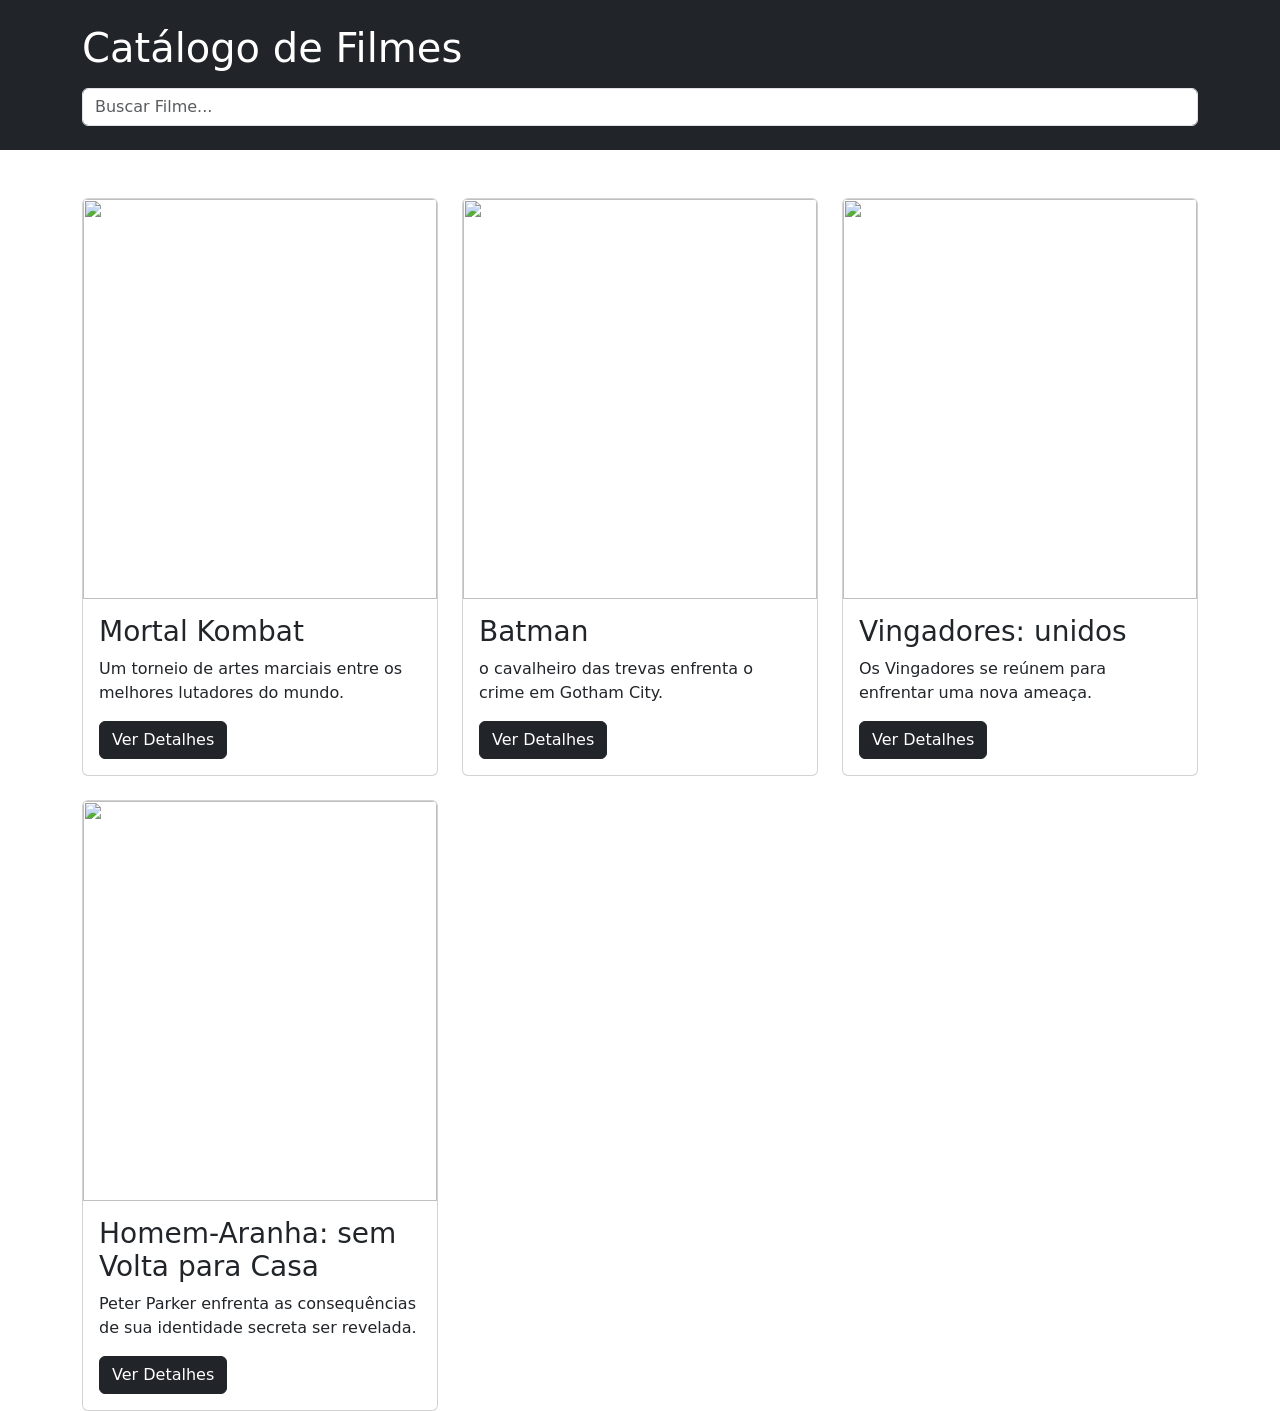
==== index.html @ 5b6c2d4e "a" ====
<!DOCTYPE html>
<html lang="pt-br">
<head>
    <meta charset="UTF-8">
    <meta name="viewport" content="width=device-width, initial-scale=1.0">
    <title>Meus Filmes</title>
    <link rel="stylesheet" href="css/style.css">
     <link href="https://cdn.jsdelivr.net/npm/bootstrap@5.3.7/dist/css/bootstrap.min.css" rel="stylesheet">
</head>
<body>
    <header class="bg-dark text-white p-4">
        <div class="container">
            <h1>Catálogo de Filmes</h1>
            <input type="text" name="campoBusca" id="campoBusca" class="form-control mt-3" placeholder="Buscar Filme...">
        </div>
    </header>
    <main class="container mt-5">
        <div id="listaFilmes" class="row g-4">
            
        </div>
    </main>
    <script src="script/script.js"></script>
</body>
</html>
---- css/style.css ----
body {
    background-color: #f4f4f4;
}

.card-filme {
    transition: 0.3s;
    cursor: pointer;
}

.card-filme:hover {
    transform: scale(1.03);
}

.card-filme img {
    height: 400px;
    object-fit: cover;
}
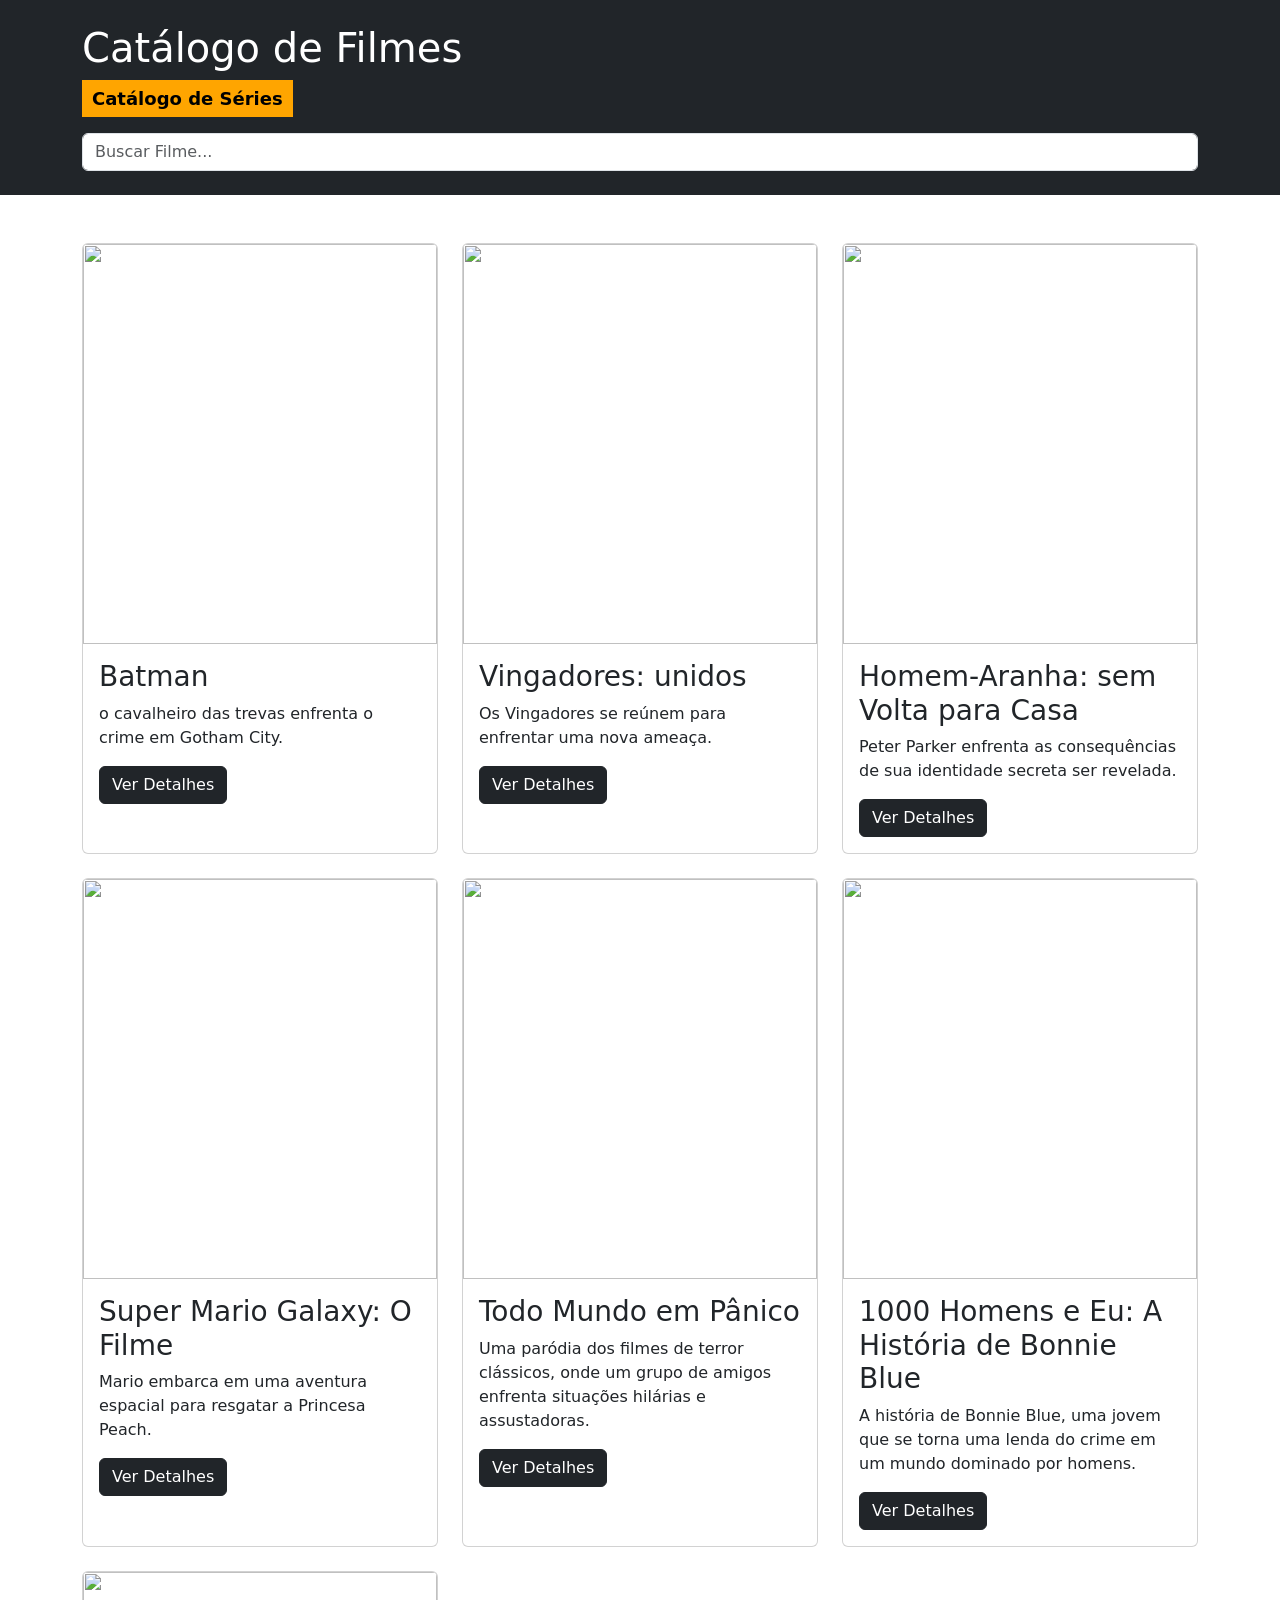
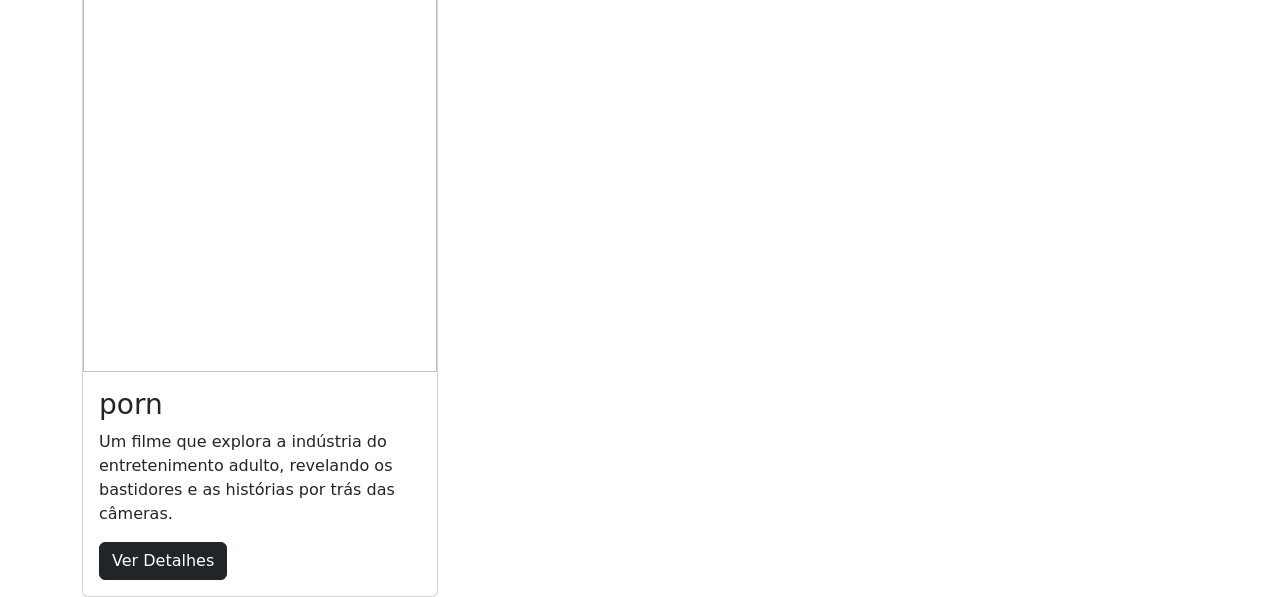
==== commit 08f89f84: "Add files via upload" ====
--- a/index.html
+++ b/index.html
@@ -11,6 +11,7 @@
     <header class="bg-dark text-white p-4">
         <div class="container">
             <h1>Catálogo de Filmes</h1>
+            <button><a href="serie.html">Catálogo de Séries</a></button>
             <input type="text" name="campoBusca" id="campoBusca" class="form-control mt-3" placeholder="Buscar Filme...">
         </div>
     </header>
--- a/css/style.css
+++ b/css/style.css
@@ -14,4 +14,21 @@
 .card-filme img {
     height: 400px;
     object-fit: cover;
+}
+
+.container {
+    justify-content: space-between;
+}
+.container a {
+    color: black;
+    text-decoration: orange;
+    font-size: 18px;
+    font-weight: bold;
+}
+button {
+    background-color: orange;
+    border: none;
+    padding: 5px 10px;
+    border-radius: 5px;
+    cursor: pointer;
 }
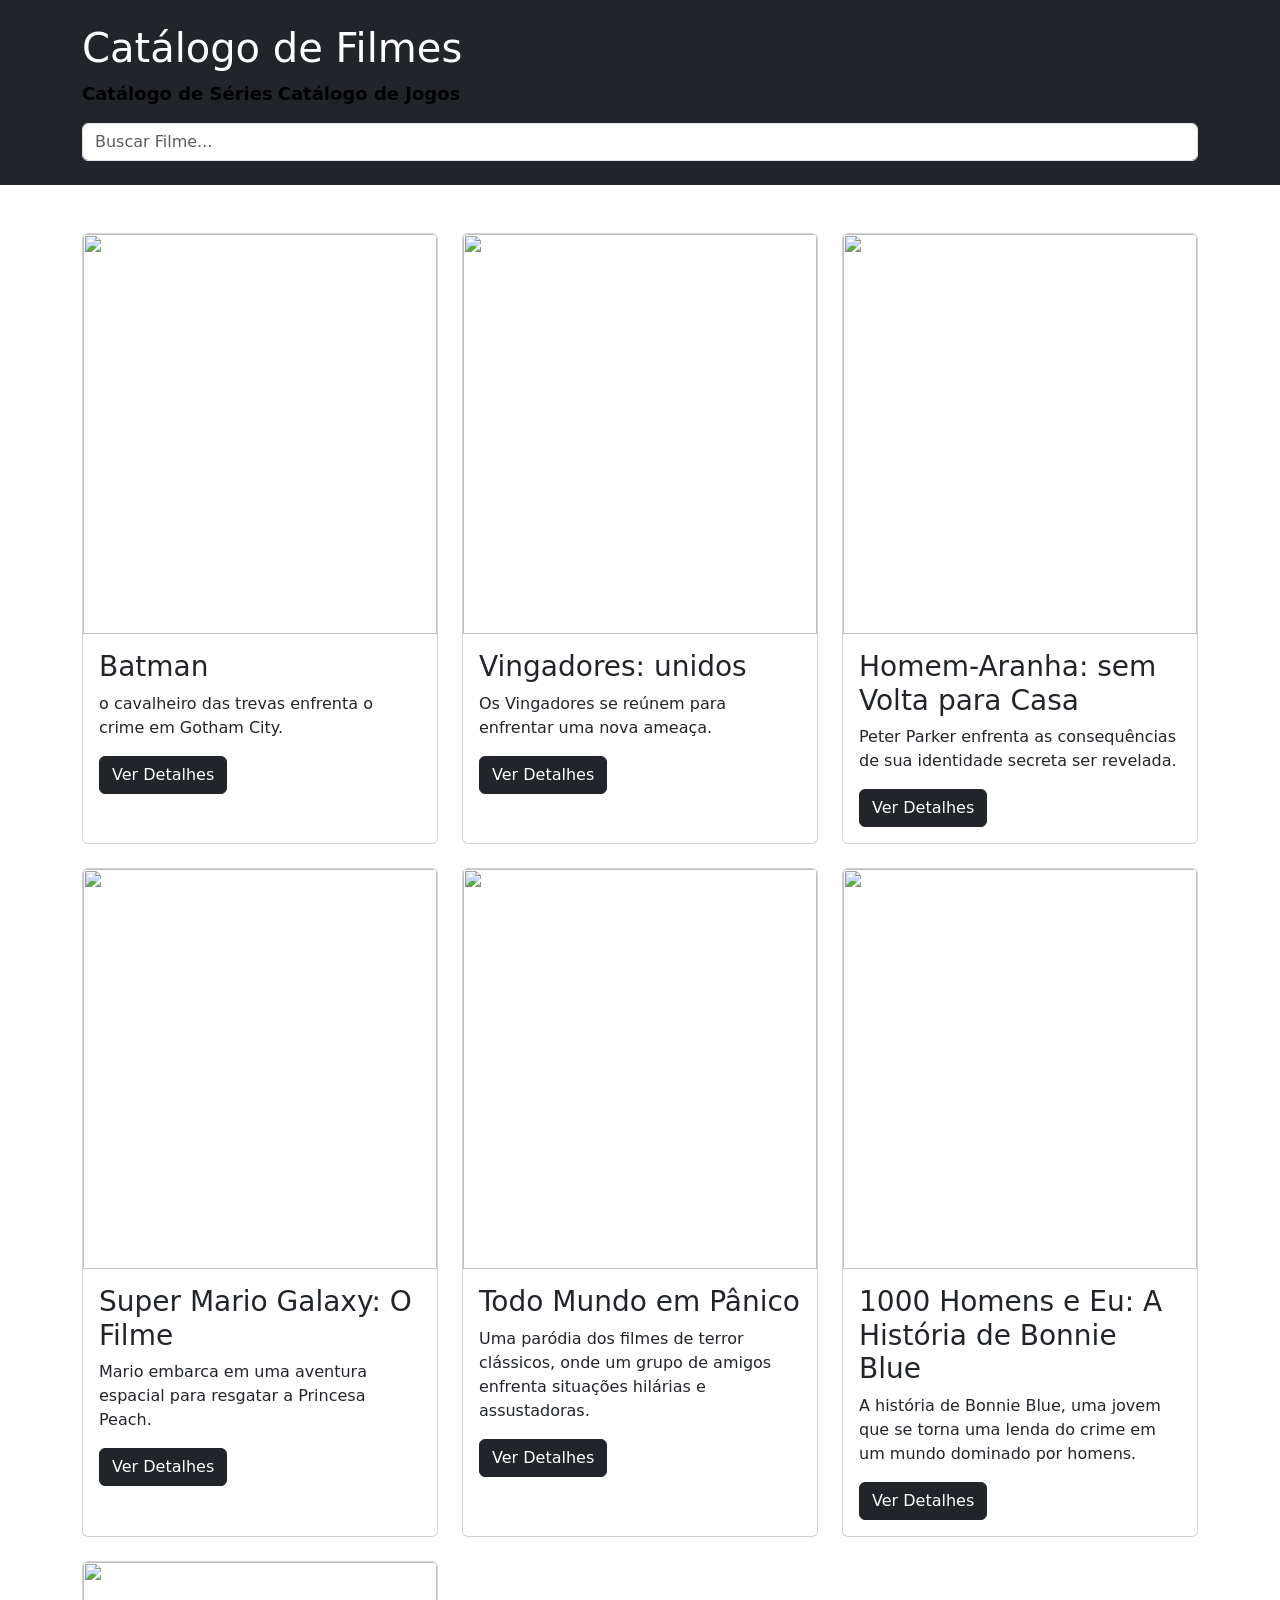
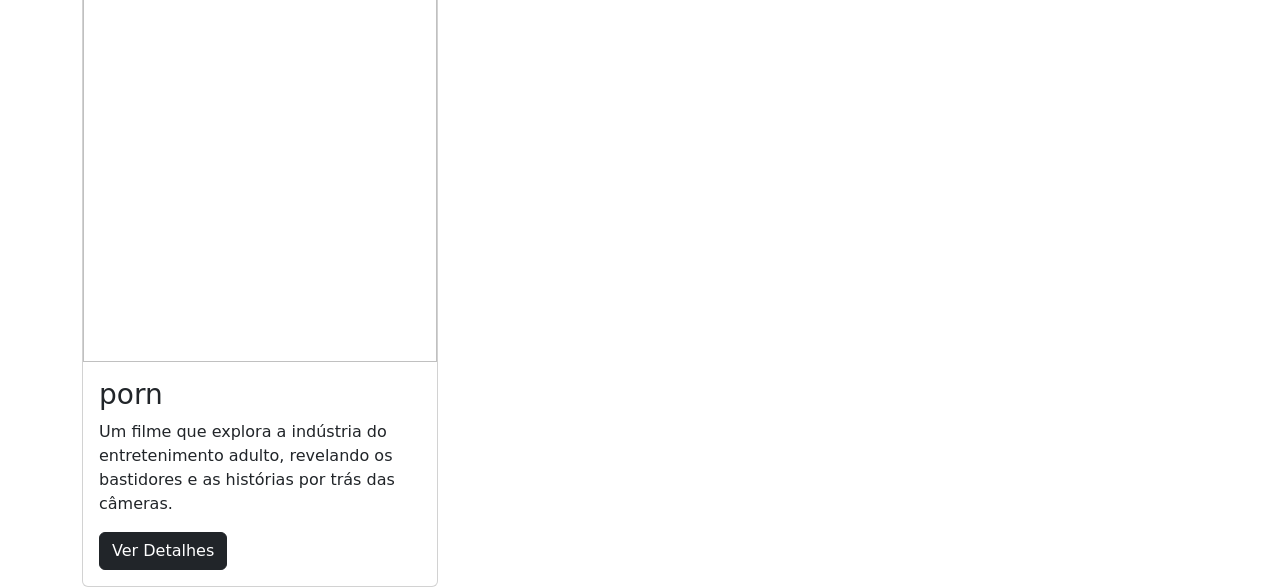
==== commit 9c323833: "a" ====
--- a/index.html
+++ b/index.html
@@ -11,7 +11,8 @@
     <header class="bg-dark text-white p-4">
         <div class="container">
             <h1>Catálogo de Filmes</h1>
-            <button><a href="serie.html">Catálogo de Séries</a></button>
+        <a href="serie.html">Catálogo de Séries</a> 
+        <a href="jogos.html">Catálogo de Jogos</a>
             <input type="text" name="campoBusca" id="campoBusca" class="form-control mt-3" placeholder="Buscar Filme...">
         </div>
     </header>
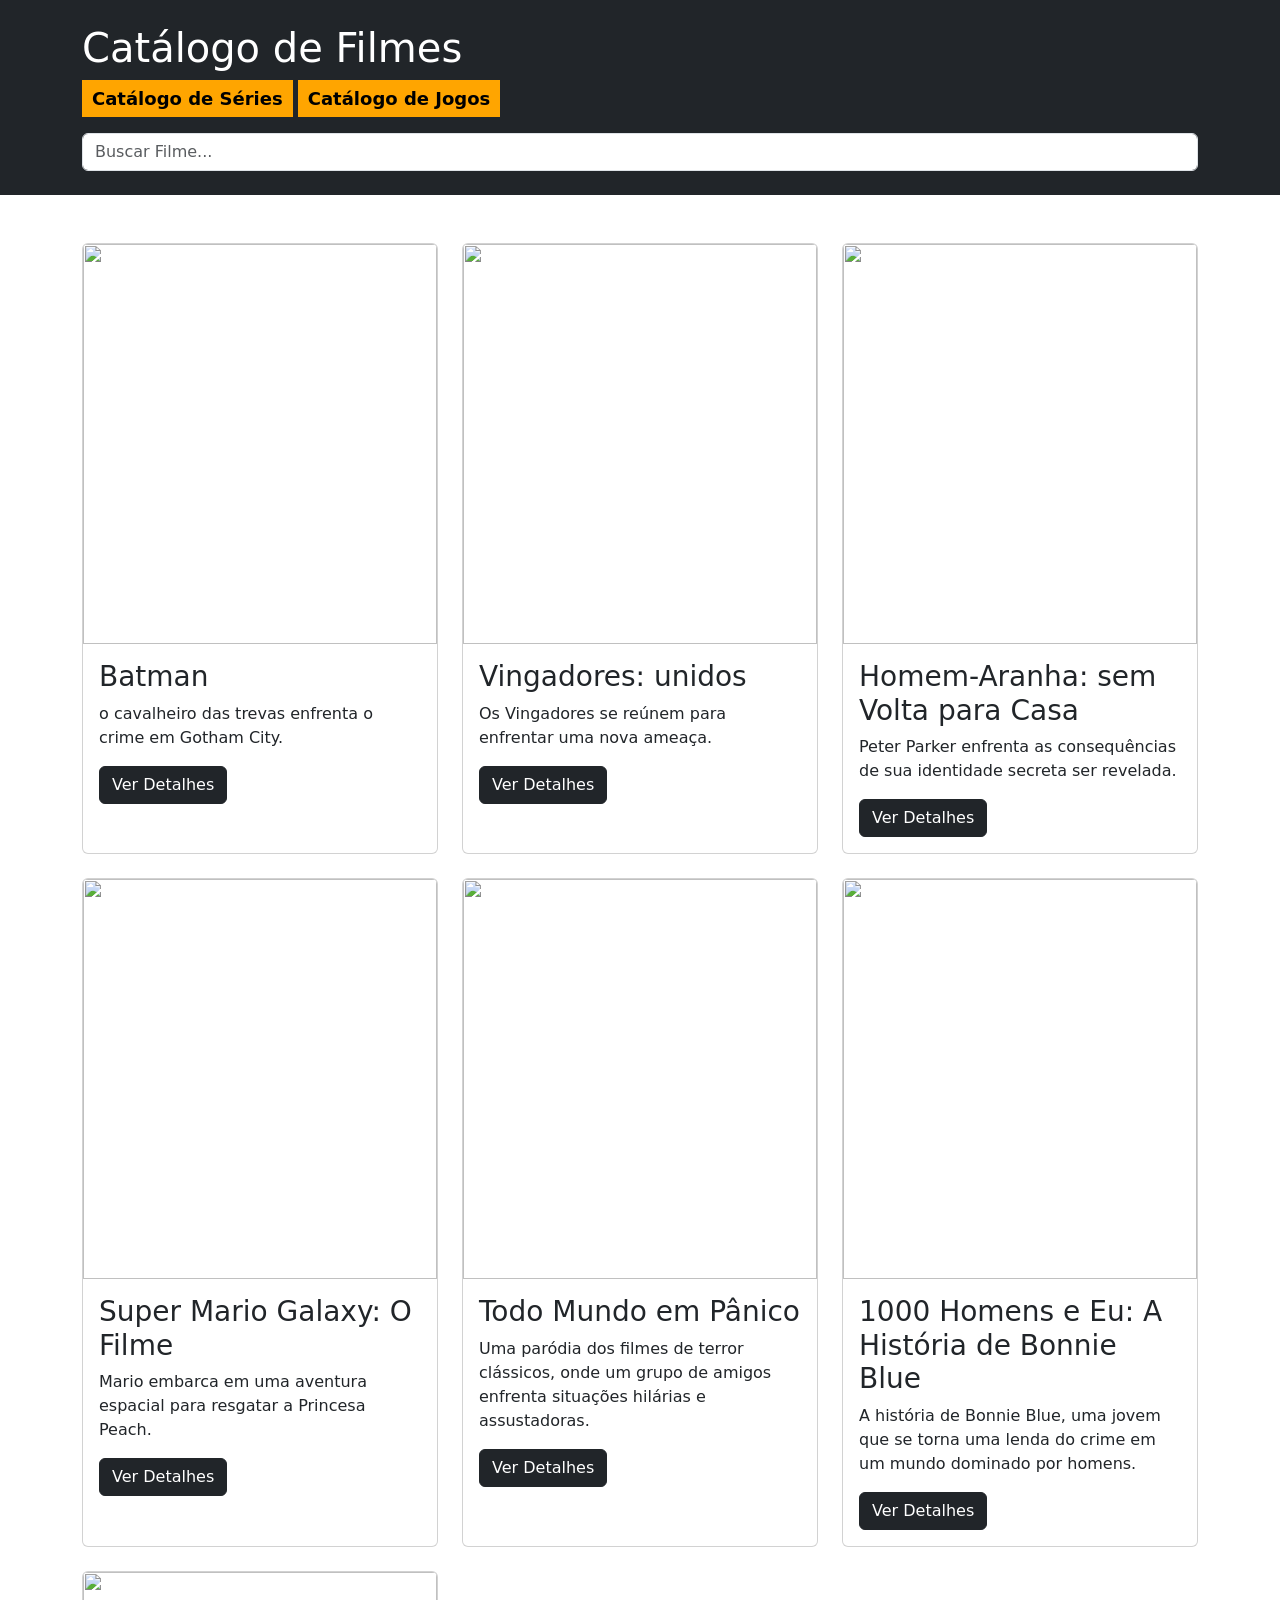
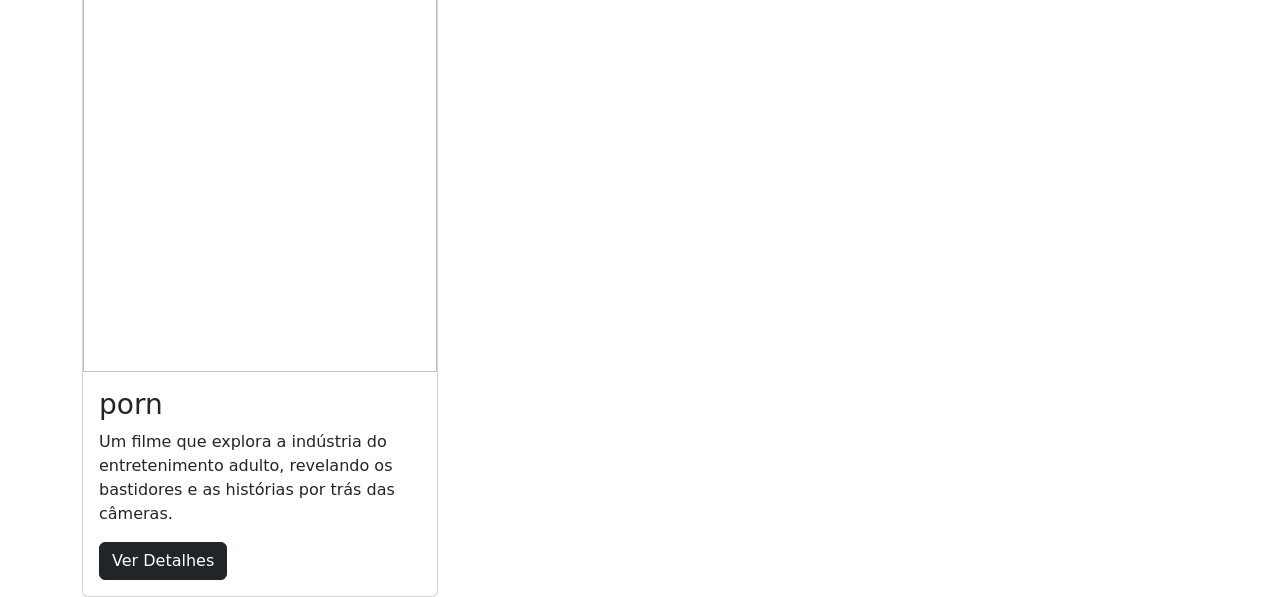
==== commit 0c137813: "a" ====
--- a/index.html
+++ b/index.html
@@ -11,8 +11,8 @@
     <header class="bg-dark text-white p-4">
         <div class="container">
             <h1>Catálogo de Filmes</h1>
-        <a href="serie.html">Catálogo de Séries</a> 
-        <a href="jogos.html">Catálogo de Jogos</a>
+        <button><a href="serie.html">Catálogo de Séries</a></button>
+        <button><a href="jogos.html">Catálogo de Jogos</a></button>
             <input type="text" name="campoBusca" id="campoBusca" class="form-control mt-3" placeholder="Buscar Filme...">
         </div>
     </header>
